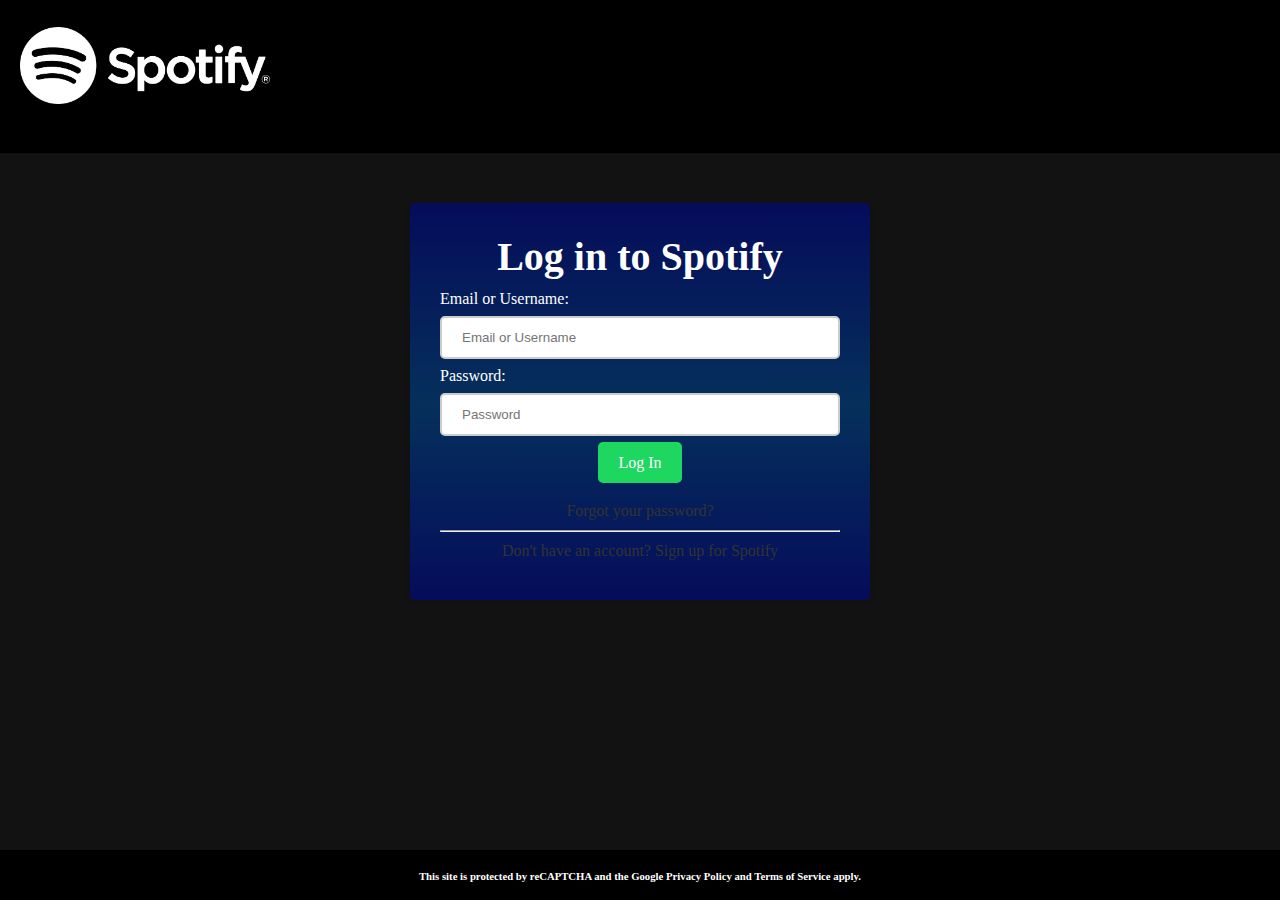
==== index2.html @ 67aa8e91 "u" ====
<!DOCTYPE html>
<html lang="en">

<head>
    <meta charset="UTF-8">
    <meta name="viewport" content="width=device-width, initial-scale=1.0">
    <title>Spotify Login</title>
    <link rel="stylesheet" href="styles2.css">
    <link rel="shortcut icon" href="https://www.freepnglogos.com/uploads/spotify-logo-png/spotify-download-logo-30.png"
        type="image/x-icon">
</head>
<body>
    <div class="navbar">
        <img src="assets/spotify.webp">
    </div>
    <div class="form-container">
        <div class="log">
            <h1>Log in to Spotify</h1>
        </div>
        <form id="myForm" action="#" method="post">
            <div class="form">
            <label for="Email or Username">Email or Username:</label>
            <input type="text" id="Email or Username" name="Email or Username" placeholder="Email or Username" required>
        <label for="Password">Password:</label>
            <input type="password" id="Password" name="Password" placeholder="Password" required>
            </div>
            <div class="submit">
                <a href="index.html">Log In</a>
            </div>
            <div class="options">
                <a href="#"><span>Forgot your password?</span></a>
                <hr>
                <a href="#">Don't have an account? <span>Sign up for Spotify</span></a>
            </div>
        </form>
    </div>
    <footer>
        <div class="foot">
            <h6>This site is protected by reCAPTCHA and the Google Privacy Policy and Terms of Service apply.</h6>
        </div>
    </footer>

</body>

</html>
---- styles2.css ----
*{
    margin: 0;
    padding: 0;
}
.navbar{
    background-color: black;
    height: 17vh;
}
.navbar>img{
    padding-top: 27px;
    padding-bottom: 20px;
    padding-left: 20px;
    height:50%;
}
body{
    background-color: #121212;
}
.form-container {
	background-image: linear-gradient(to bottom, #050c5b 0%, #05305b  51%, #050c5b  100%);
	padding: 30px;
    margin: auto;
    margin-top: 50px;
	border-radius: 5px;
    width: 400px;
	box-shadow: 0 2px 5px rgba(0, 0, 0, 0.1);
}
.log{
    color: white;
    display: flex;
    font-size: 20px;
    justify-content: center;
    padding-bottom: 10px;
}
.form-container input[type="text"],
.form-container input[type="password"] {
	width: 100%;
	padding: 12px 20px;
	margin: 8px 0;
	box-sizing: border-box;
	border: 2px solid #ccc;
	border-radius: 5px;
}
.form{
    color: white;
}

.form-container input[type="text"]:focus,
.form-container input[type="password"]:focus {
	border-color: #1ED760;
}

.submit a{
	background-color: #1ED760;
	color: #fff;
	padding: 12px 20px;
	margin: 8px 0;
    text-decoration: none;
	border: none;
	border-radius: 5px;
	cursor: pointer;
}
.submit{
    margin-top: 10px;
    text-align: center;
}
.submit a:hover {
	background-color: green;
}

.options {
	display: flex;
	justify-content: space-between;
	margin-top: 20px;
    flex-direction: column;
    text-align: center;
}

.options a {
	color: #333;
	text-decoration: none;
    margin-bottom: 10px;
    margin-top: 10px;
}
.options span:hover {
	color: green;
	text-decoration: none;
}
.foot{
    background-color: black;
    text-align: center;
    color: white;
    bottom: 0px;
    position: fixed;
    padding-top: 20px;
    width: 100%;
    height: 30px;
}
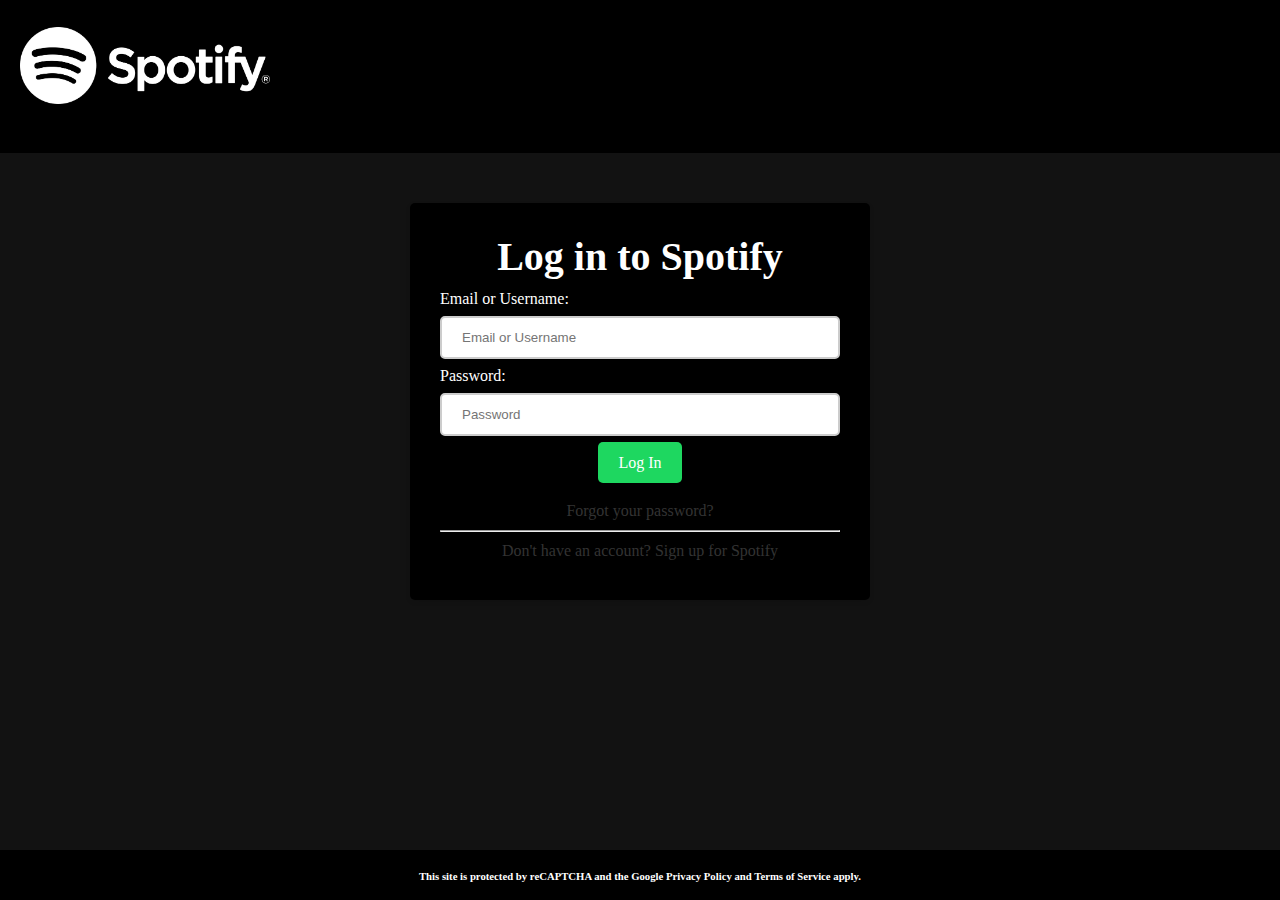
==== commit ddc2a2fe: "u" ====
--- a/index2.html
+++ b/index2.html
@@ -24,8 +24,8 @@
         <label for="Password">Password:</label>
             <input type="password" id="Password" name="Password" placeholder="Password" required>
             </div>
-            <div class="submit">
-                <a href="index.html">Log In</a>
+            <div class="submit" id="btn" >
+                <a href="index.html" id="link">Log In</a>
             </div>
             <div class="options">
                 <a href="#"><span>Forgot your password?</span></a>
@@ -39,7 +39,7 @@
             <h6>This site is protected by reCAPTCHA and the Google Privacy Policy and Terms of Service apply.</h6>
         </div>
     </footer>
-
+<script src="script.js"></script>
 </body>
 
 </html>
--- a/styles2.css
+++ b/styles2.css
@@ -16,7 +16,7 @@
     background-color: #121212;
 }
 .form-container {
-	background-image: linear-gradient(to bottom, #050c5b 0%, #05305b  51%, #050c5b  100%);
+	background-color:black;
 	padding: 30px;
     margin: auto;
     margin-top: 50px;
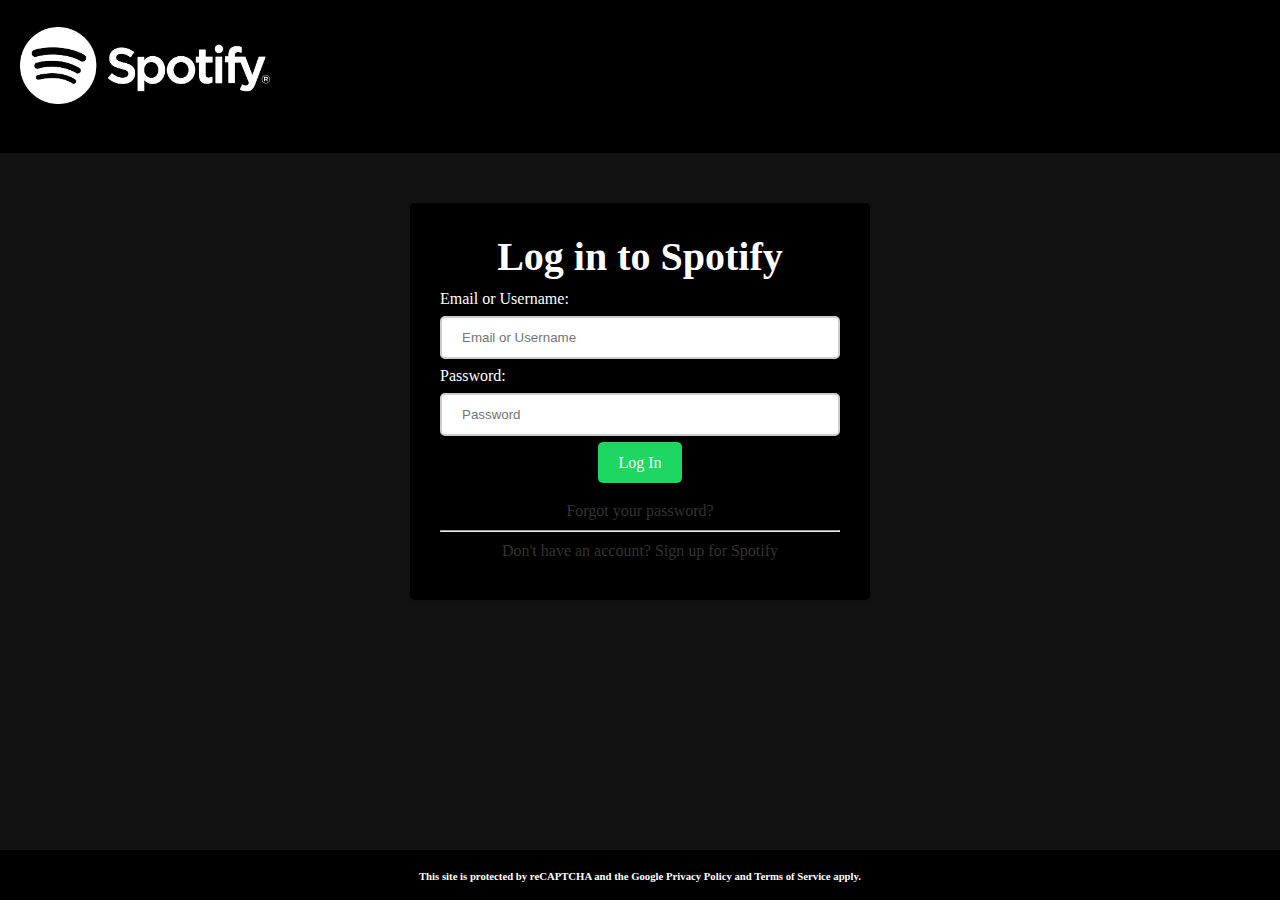
==== commit e763297c: "u" ====
--- a/index2.html
+++ b/index2.html
@@ -31,7 +31,7 @@
                 <a href="#"><span>Forgot your password?</span></a>
                 <hr>
                 <a href="#">Don't have an account? <span>Sign up for Spotify</span></a>
-            </div>
+            </div>      
         </form>
     </div>
     <footer>
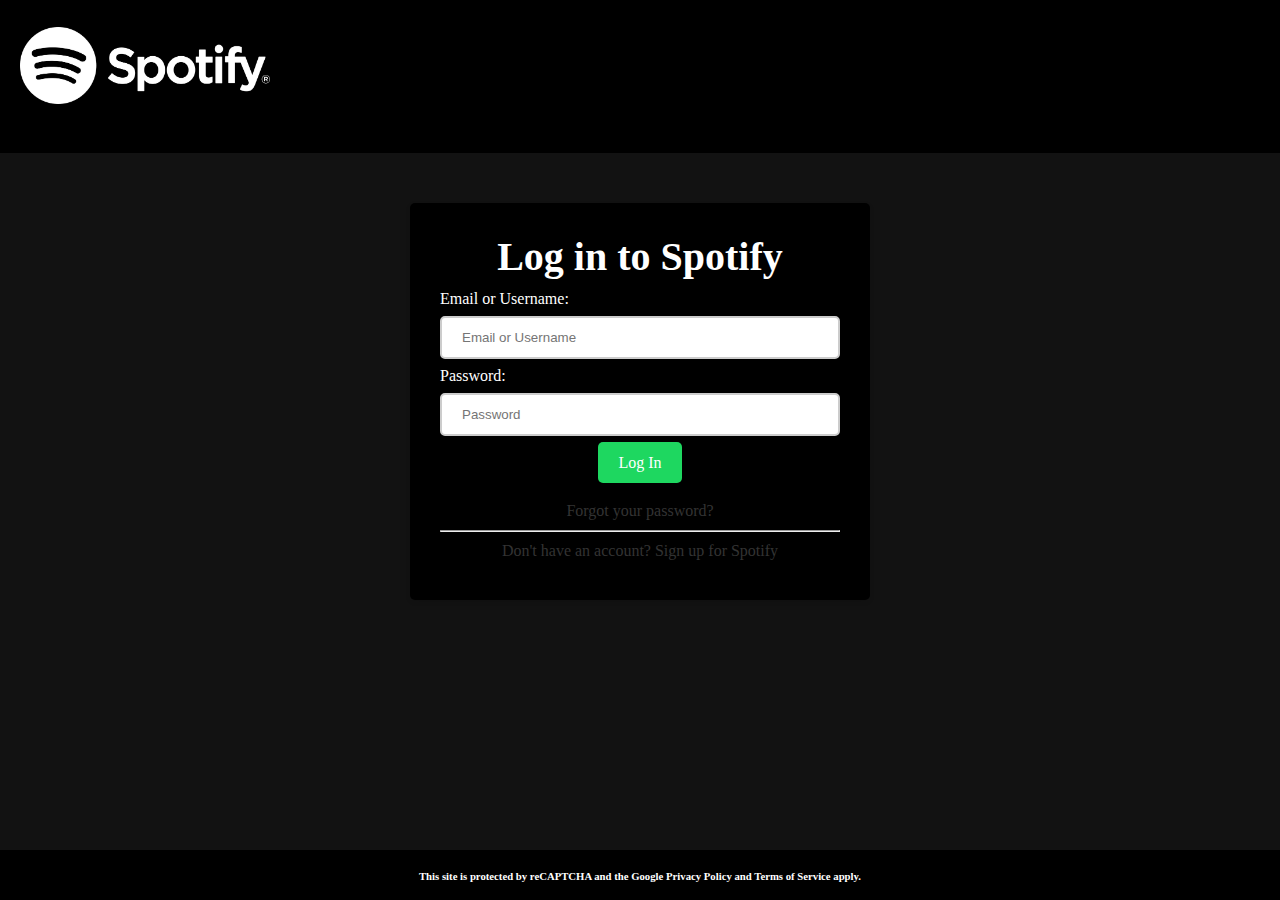
==== commit 3124a76b: "u" ====
--- a/index2.html
+++ b/index2.html
@@ -25,7 +25,7 @@
             <input type="password" id="Password" name="Password" placeholder="Password" required>
             </div>
             <div class="submit" id="btn" >
-                <a href="index.html" id="link">Log In</a>
+                <a id="link">Log In</a>
             </div>
             <div class="options">
                 <a href="#"><span>Forgot your password?</span></a>
